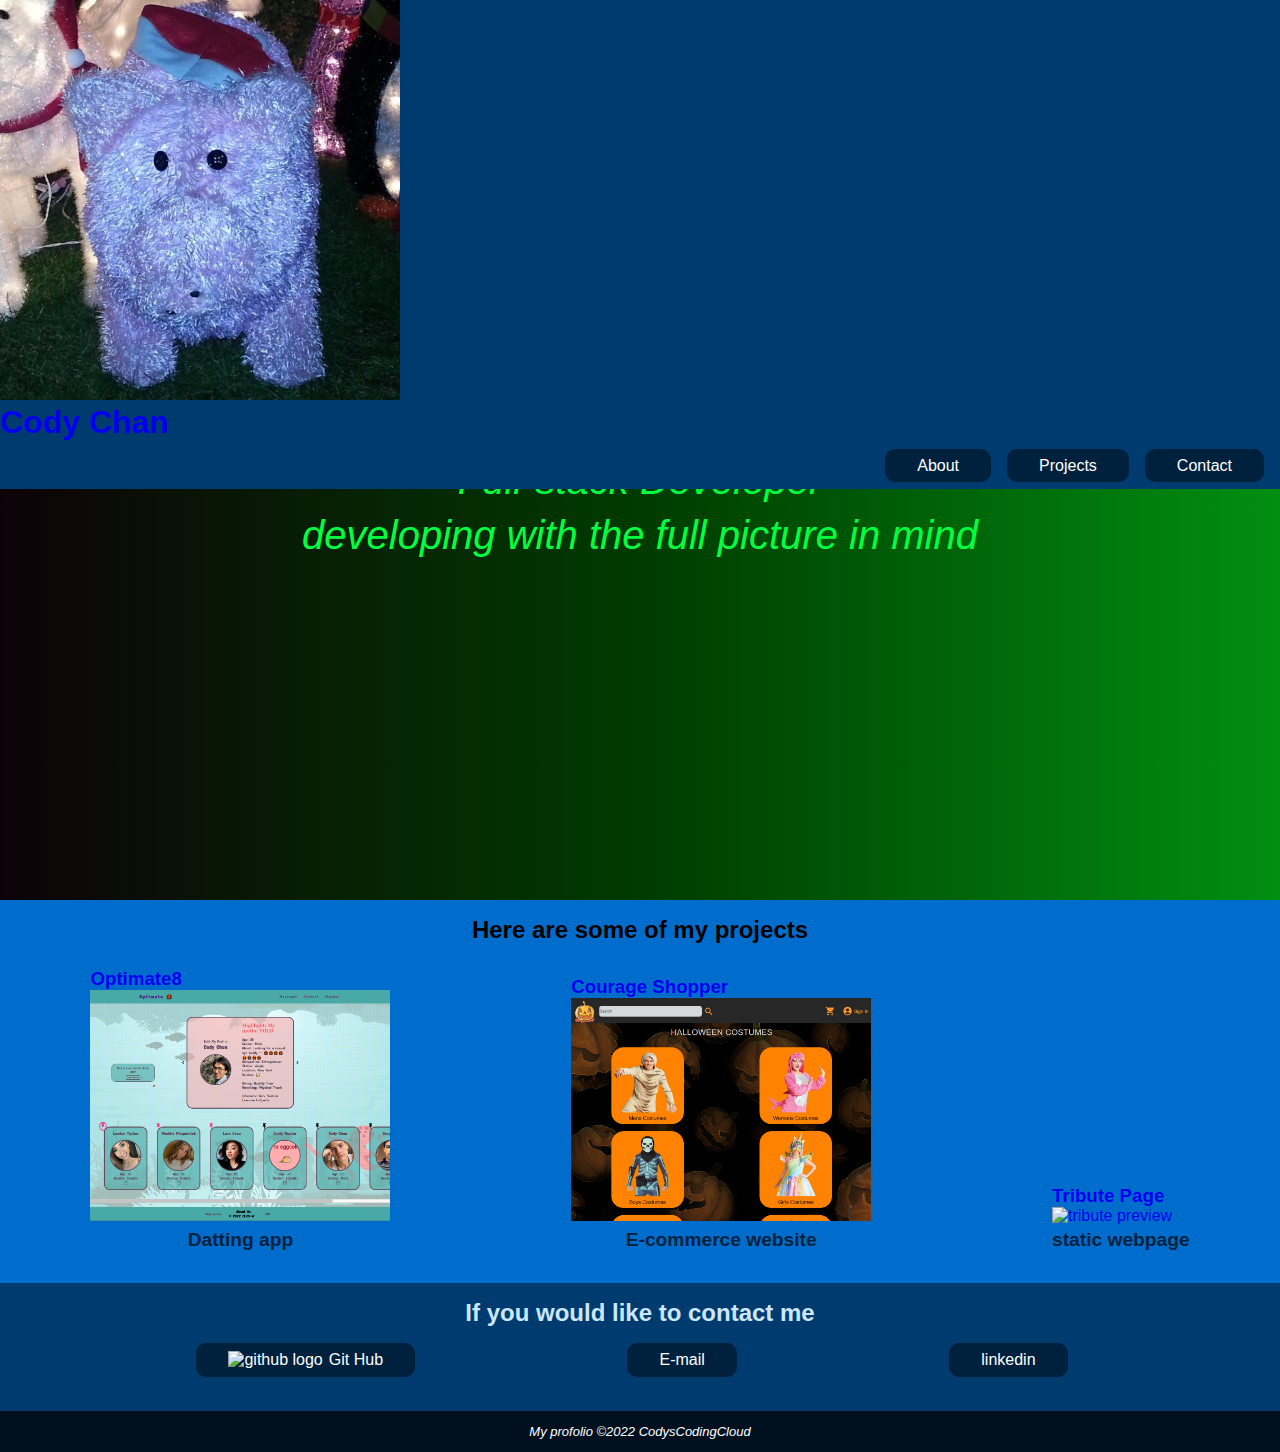
==== index.html @ 4907b0f0 "pages" ====
<!DOCTYPE html>
<html lang="en">
	<head>
		<meta charset="UTF-8" />
		<meta http-equiv="X-UA-Compatible" content="IE=edge" />
		<meta name="viewport" content="width=device-width, initial-scale=1.0" />
		<title>personal portfolio page</title>
		<link rel="stylesheet" type="text/css" href="css/style.css" />
		<meta kaywords="Cody Chan Portfolio" />
		<meta author="Cody Chan" />
	</head>
	<body>
		<header>
			<nav id="navbar">
				<div>
					<a id="logo" href="index.html">
						<img src="images/cloudy pig.png" alt="pig logo" />
						<h1>Cody Chan</h1></a
					>
				</div>
				<ul>
					<li><a href="index.html#welcome-section" class="button">About</a></li>
					<li><a href="index.html#projects" class="button">Projects</a></li>
					<li><a href="index.html#contact" class="button">Contact</a></li>
				</ul>
			</nav>
		</header>
		<main>
			<section id="welcome-section">
				<div>
					<h1>Cody Chan</h1>
					<p>
						<i><small>Full-stack Developer</small></i>
					</p>
					<p>
						<i><small>developing with the full picture in mind</small></i>
					</p>
				</div>
			</section>
			<section id="projects">
				<h2>Here are some of my projects</h2>
				<div id="project-tile">
					<a href="pages.html?project=2">
						<h3>Optimate8</h3>
						<figure>
							<img src="images/Optimate8.png" alt="optimate8 preview" />
							<figcaption>Datting app</figcaption>
						</figure></a
					>
				</div>
				<div id="project-tile">
					<a href="pages.html?project=1">
						<h3>Courage Shopper</h3>
						<figure>
							<img src="images/Courage_Shopoper.png" alt="optimate8 preview" />
							<figcaption>E-commerce website</figcaption>
						</figure></a
					>
				</div>
				<div id="project-tile">
					<a href="pages.html?project=0">
						<h3>Tribute Page</h3>
						<figure>
							<img src="images/tribute preview.png" alt="tribute preview" />
							<figcaption>static webpage</figcaption>
						</figure></a
					>
				</div>
			</section>
			<section id="contact">
				<h2>If you would like to contact me</h2>
				<div>
					<a
						href="https://github.com/adwingsx"
						class="button"
						target="_blank"
						rel="noopener"
					>
						<img
							src="images/GitHub-Mark-Light-32px.png"
							class="contact_logo"
							alt="github logo"
						/>
						Git Hub</a
					>
					<a
						href="mailto:codylchan+github@gmail.com"
						target="_blank"
						class="button"
						rel="noopener"
					>
						E-mail</a
					>
					<a
						href="https://www.linkedin.com/in/codylchan/"
						target="_blank"
						class="button"
						rel="noopener"
					>
						linkedin</a
					>
				</div>
			</section>
		</main>
		<footer>My profolio &copy;2022 CodysCodingCloud</footer>
	</body>
</html>
---- css/style.css ----
:root{
    --pblue:#003b6f;
    --lpblue:hsl(208, 100%, 40%);
    --dpblue:hsl(208, 100%, 12%)

}
*{
    padding:0;margin:0;font-family: 'Segoe UI', Tahoma, Geneva, Verdana, sans-serif;
    text-decoration: none;
}
#navbar{
    position:fixed;
    width:100%;
    top:0;
    background-color: var(--pblue);
}
#navbar ul{
    list-style:none;
    display:flex;
    justify-content: flex-end;
    height:3rem;
}
#navbar li{
    display:inline;
    margin-top:1rem;
}
.button{
    text-decoration: none;
    background-color: var(--dpblue);
    color:white;
    padding: .5rem 2em;
    margin-right:1rem;
    border-radius:10px;
}
.button:hover{
    background-color: var(--lpblue);
}
#welcome-section{
    background:linear-gradient(90deg, #0D0208, #003B00, #008F11);
    color: #00FF41;
    text-align: center;
    height:100vh;
    display:flex;
    align-items: center;
    justify-content: center;
    
}
#welcome-section div{
    font-size: 3rem;
    margin:auto;
}
#projects{
    background-color: var(--lpblue);
    display:flex;
    flex-wrap: wrap;
    justify-content: space-around;
    padding:1rem 0;
    align-items:flex-end
}
#projects h2{
    flex-basis: 100%;
    text-align: center;
    margin-bottom: 1em;
}
#project-tile{
    margin-bottom:1em;
}
#project-tile:hover{
    opacity:.8;
    transition: .5 ease;
    border:10px, solid hsl(208, 100%, 6%);

}
#project-tile img{
    width:300px;
    height:auto;
    margin-bottom:.2em;
}
#project-tile figcaption{
    text-align: center;
    color:var(--dpblue);
    font-weight: bold;
    font-size: larger;
}
#contact{
    background-color:var(--pblue);
    height:8rem;
}
#contact h2{
    padding: 1rem 0;
    text-align: center;
    color:hsl(208, 100%, 90%);
}
#contact div{
    display:flex;
    justify-content: space-evenly;

}
#contact .button{
    justify-self: center;
    align-self: center;
}
.contact_logo{
    height:1rem;
    padding-right:.1em;
}
footer{
    background-color: hsl(208, 100%, 6%);
    color:white;
    text-align: center;
    font-size: small;
    font-weight: lighter;
    padding:1em;
    font-style: italic;
}
@media(max-width:768px){
    
    #projects{
        flex-direction: column;
        justify-content:space-around;
        align-items:center;
    }
}
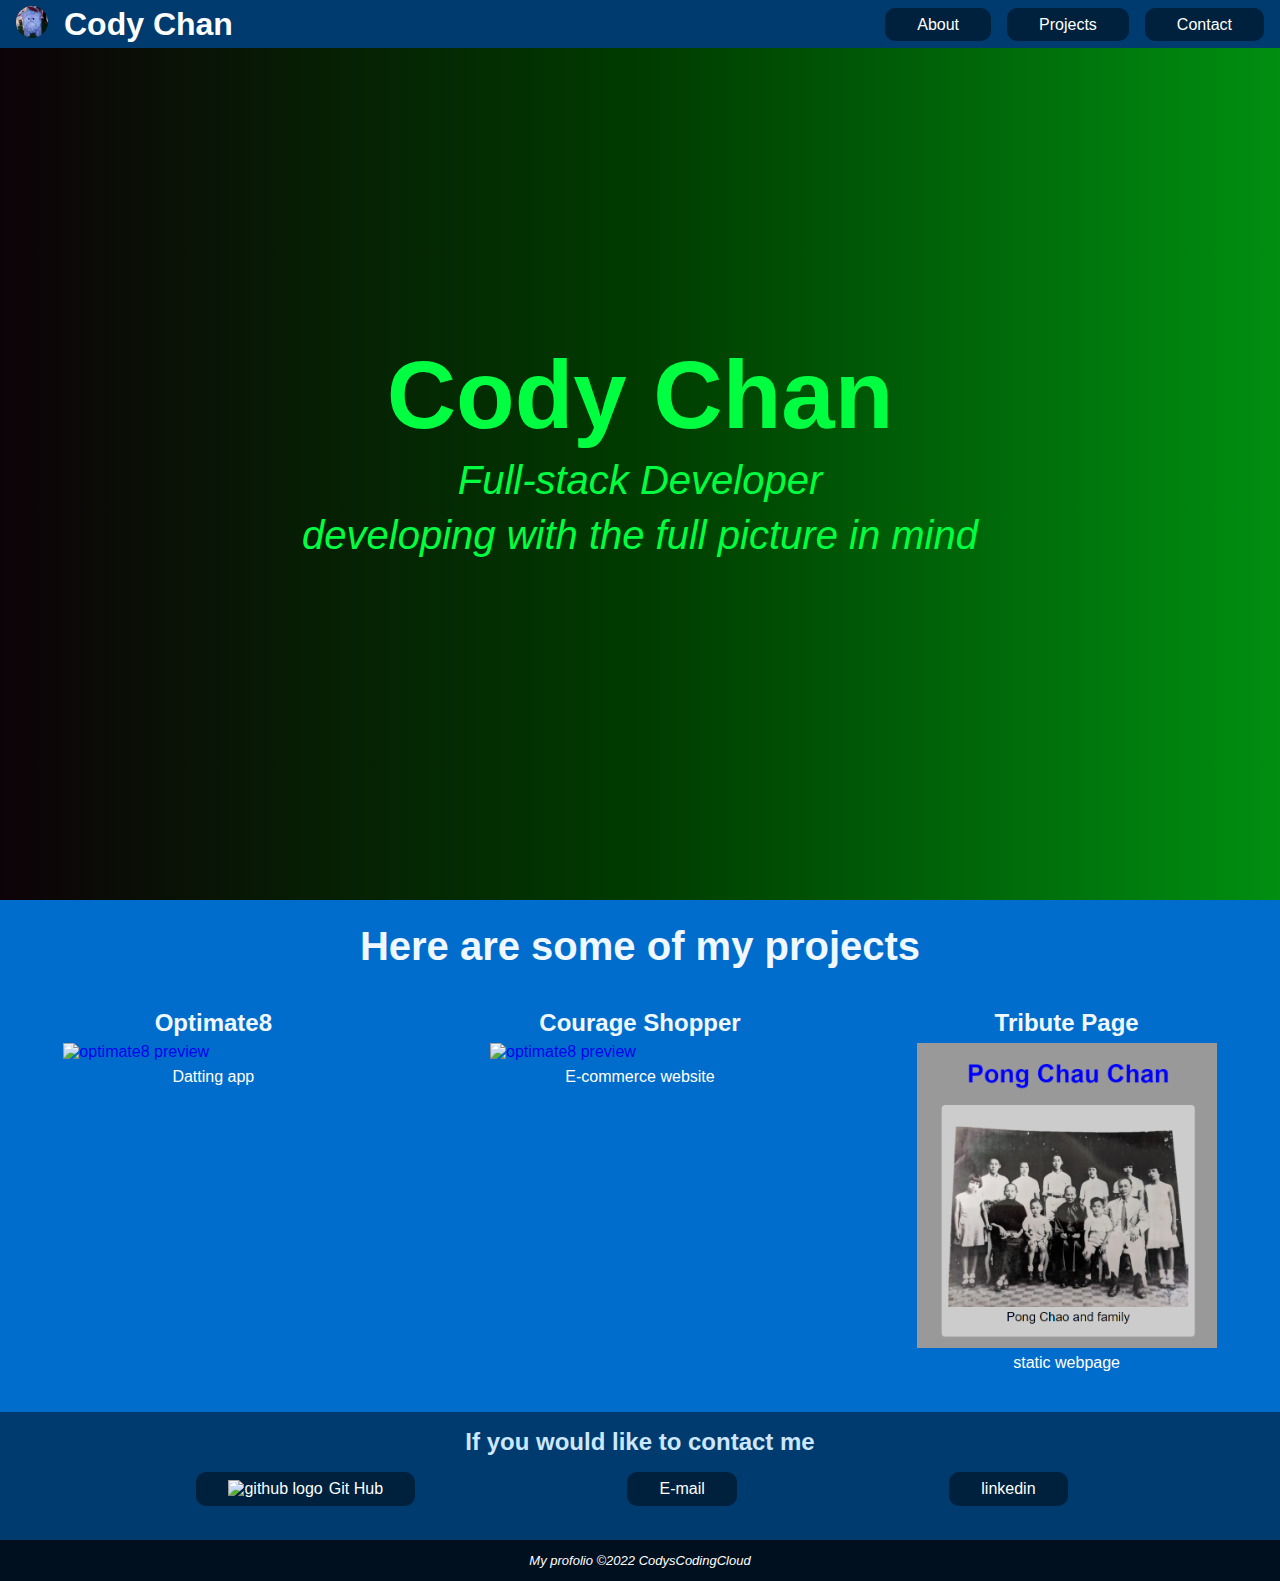
==== commit 2d2699e0: "changes fn" ====
--- a/index.html
+++ b/index.html
@@ -4,7 +4,8 @@
 		<meta charset="UTF-8" />
 		<meta http-equiv="X-UA-Compatible" content="IE=edge" />
 		<meta name="viewport" content="width=device-width, initial-scale=1.0" />
-		<title>personal portfolio page</title>
+		<title>Cody's Coding Cloud</title>
+		<link rel="icon" type="image/x-icon" href="images/favicon.ico" />
 		<link rel="stylesheet" type="text/css" href="css/style.css" />
 		<meta kaywords="Cody Chan Portfolio" />
 		<meta author="Cody Chan" />
@@ -19,7 +20,7 @@
 					>
 				</div>
 				<ul>
-					<li><a href="index.html#welcome-section" class="button">About</a></li>
+					<li><a href="about.html" class="button">About</a></li>
 					<li><a href="index.html#projects" class="button">Projects</a></li>
 					<li><a href="index.html#contact" class="button">Contact</a></li>
 				</ul>
@@ -43,7 +44,7 @@
 					<a href="pages.html?project=2">
 						<h3>Optimate8</h3>
 						<figure>
-							<img src="images/Optimate8.png" alt="optimate8 preview" />
+							<img src="images/optimate8.png" alt="optimate8 preview" />
 							<figcaption>Datting app</figcaption>
 						</figure></a
 					>
@@ -52,7 +53,7 @@
 					<a href="pages.html?project=1">
 						<h3>Courage Shopper</h3>
 						<figure>
-							<img src="images/Courage_Shopoper.png" alt="optimate8 preview" />
+							<img src="images/courage_shopoper.png" alt="optimate8 preview" />
 							<figcaption>E-commerce website</figcaption>
 						</figure></a
 					>
@@ -61,7 +62,7 @@
 					<a href="pages.html?project=0">
 						<h3>Tribute Page</h3>
 						<figure>
-							<img src="images/tribute preview.png" alt="tribute preview" />
+							<img src="images/tribute_preview.png" alt="tribute preview" />
 							<figcaption>static webpage</figcaption>
 						</figure></a
 					>
--- a/css/style.css
+++ b/css/style.css
@@ -1,123 +1,174 @@
-:root{
-    --pblue:#003b6f;
-    --lpblue:hsl(208, 100%, 40%);
-    --dpblue:hsl(208, 100%, 12%)
+:root {
+	--pblue: #003b6f;
+	--lpblue: hsl(208, 100%, 40%);
+	--dpblue: hsl(208, 100%, 12%);
+}
+html {
+	scroll-padding-top: 3rem;
+}
+* {
+	padding: 0;
+	margin: 0;
+	font-family: "Segoe UI", Tahoma, Geneva, Verdana, sans-serif;
+	text-decoration: none;
+}
+#navbar {
+	position: fixed;
+	width: 100%;
+	top: 0;
+	background-color: var(--pblue);
+	display: flex;
+	justify-content: space-between;
+	align-items: center;
+}
+#logo {
+	display: flex;
+	margin-left: 1em;
+}
+#logo img {
+	width: 2em;
+	height: 2em;
+	border-radius: 50%;
+}
+#logo h1 {
+	margin-left: 0.5em;
+	color: white;
+}
+#navbar ul {
+	list-style: none;
+	display: flex;
+	justify-content: flex-end;
+	height: 3rem;
+}
+#navbar li {
+	display: inline;
+	margin-top: 1rem;
+}
+.button {
+	text-decoration: none;
+	background-color: var(--dpblue);
+	color: white;
+	padding: 0.5rem 2em;
+	margin-right: 1rem;
+	border-radius: 10px;
+}
+.button:hover {
+	background-color: var(--lpblue);
+}
+#welcome-section {
+	background: linear-gradient(90deg, #0d0208, #003b00, #008f11);
+	color: #00ff41;
+	text-align: center;
+	height: 100vh;
+	display: flex;
+	align-items: center;
+	justify-content: center;
+}
+#welcome-section div {
+	font-size: 3rem;
+	margin: auto;
+}
 
+#projects {
+	background-color: var(--lpblue);
+	display: flex;
+	flex-wrap: wrap;
+	justify-content: space-around;
+	padding: 1.5rem 0;
+	align-items: flex-start;
 }
-*{
-    padding:0;margin:0;font-family: 'Segoe UI', Tahoma, Geneva, Verdana, sans-serif;
-    text-decoration: none;
+#projects h2 {
+	color: aliceblue;
+	font-size: 2.5rem;
+	flex-basis: 100%;
+	text-align: center;
+	margin-bottom: 1em;
 }
-#navbar{
-    position:fixed;
-    width:100%;
-    top:0;
-    background-color: var(--pblue);
+#project-tile {
+	margin-bottom: 1em;
+	width: 400px;
+	display: flex;
+	flex-direction: column;
+	align-items: center;
 }
-#navbar ul{
-    list-style:none;
-    display:flex;
-    justify-content: flex-end;
-    height:3rem;
+#project-tile:hover {
+	opacity: 0.8;
+	transition: 0.5 ease;
+	border: 10px, solid hsl(208, 100%, 6%);
 }
-#navbar li{
-    display:inline;
-    margin-top:1rem;
+#project-tile h3 {
+	text-align: center;
+	color: aliceblue;
+	font-size: 1.5rem;
 }
-.button{
-    text-decoration: none;
-    background-color: var(--dpblue);
-    color:white;
-    padding: .5rem 2em;
-    margin-right:1rem;
-    border-radius:10px;
+#project-tile:hover h3 {
+	color: rgb(156, 192, 192);
+	font-size: 2rem;
 }
-.button:hover{
-    background-color: var(--lpblue);
+
+#project-tile img {
+	display: block;
+	width: 300px;
+	height: auto;
+	margin: 0.4em auto;
 }
-#welcome-section{
-    background:linear-gradient(90deg, #0D0208, #003B00, #008F11);
-    color: #00FF41;
-    text-align: center;
-    height:100vh;
-    display:flex;
-    align-items: center;
-    justify-content: center;
-    
+#project-tile:hover img {
+	width: 350px;
+	height: auto;
 }
-#welcome-section div{
-    font-size: 3rem;
-    margin:auto;
+#project-tile figcaption {
+	text-align: center;
+	color: white;
+	font-size: 1rem;
 }
-#projects{
-    background-color: var(--lpblue);
-    display:flex;
-    flex-wrap: wrap;
-    justify-content: space-around;
-    padding:1rem 0;
-    align-items:flex-end
+#project-tile:hover figcaption {
+	color: rgb(156, 192, 192);
+	font-size: 1.5rem;
 }
-#projects h2{
-    flex-basis: 100%;
-    text-align: center;
-    margin-bottom: 1em;
+#contact {
+	background-color: var(--pblue);
+	height: 8rem;
 }
-#project-tile{
-    margin-bottom:1em;
+#contact h2 {
+	padding: 1rem 0;
+	text-align: center;
+	color: hsl(208, 100%, 90%);
 }
-#project-tile:hover{
-    opacity:.8;
-    transition: .5 ease;
-    border:10px, solid hsl(208, 100%, 6%);
-
+#contact div {
+	display: flex;
+	justify-content: space-evenly;
 }
-#project-tile img{
-    width:300px;
-    height:auto;
-    margin-bottom:.2em;
+#contact .button {
+	justify-self: center;
+	align-self: center;
 }
-#project-tile figcaption{
-    text-align: center;
-    color:var(--dpblue);
-    font-weight: bold;
-    font-size: larger;
+.contact_logo {
+	height: 1rem;
+	padding-right: 0.1em;
 }
-#contact{
-    background-color:var(--pblue);
-    height:8rem;
+footer {
+	background-color: hsl(208, 100%, 6%);
+	color: white;
+	text-align: center;
+	font-size: small;
+	font-weight: lighter;
+	padding: 1em;
+	font-style: italic;
 }
-#contact h2{
-    padding: 1rem 0;
-    text-align: center;
-    color:hsl(208, 100%, 90%);
+@media (max-width: 768px) {
+	#projects {
+		flex-direction: column;
+		justify-content: space-around;
+		align-items: center;
+	}
+	#project-tile img {
+		display: block;
+		width: 80vw;
+		height: auto;
+		margin: 0.4em auto;
+	}
+	#project-tile:hover img {
+		width: 90vw;
+		height: auto;
+	}
 }
-#contact div{
-    display:flex;
-    justify-content: space-evenly;
-
-}
-#contact .button{
-    justify-self: center;
-    align-self: center;
-}
-.contact_logo{
-    height:1rem;
-    padding-right:.1em;
-}
-footer{
-    background-color: hsl(208, 100%, 6%);
-    color:white;
-    text-align: center;
-    font-size: small;
-    font-weight: lighter;
-    padding:1em;
-    font-style: italic;
-}
-@media(max-width:768px){
-    
-    #projects{
-        flex-direction: column;
-        justify-content:space-around;
-        align-items:center;
-    }
-}
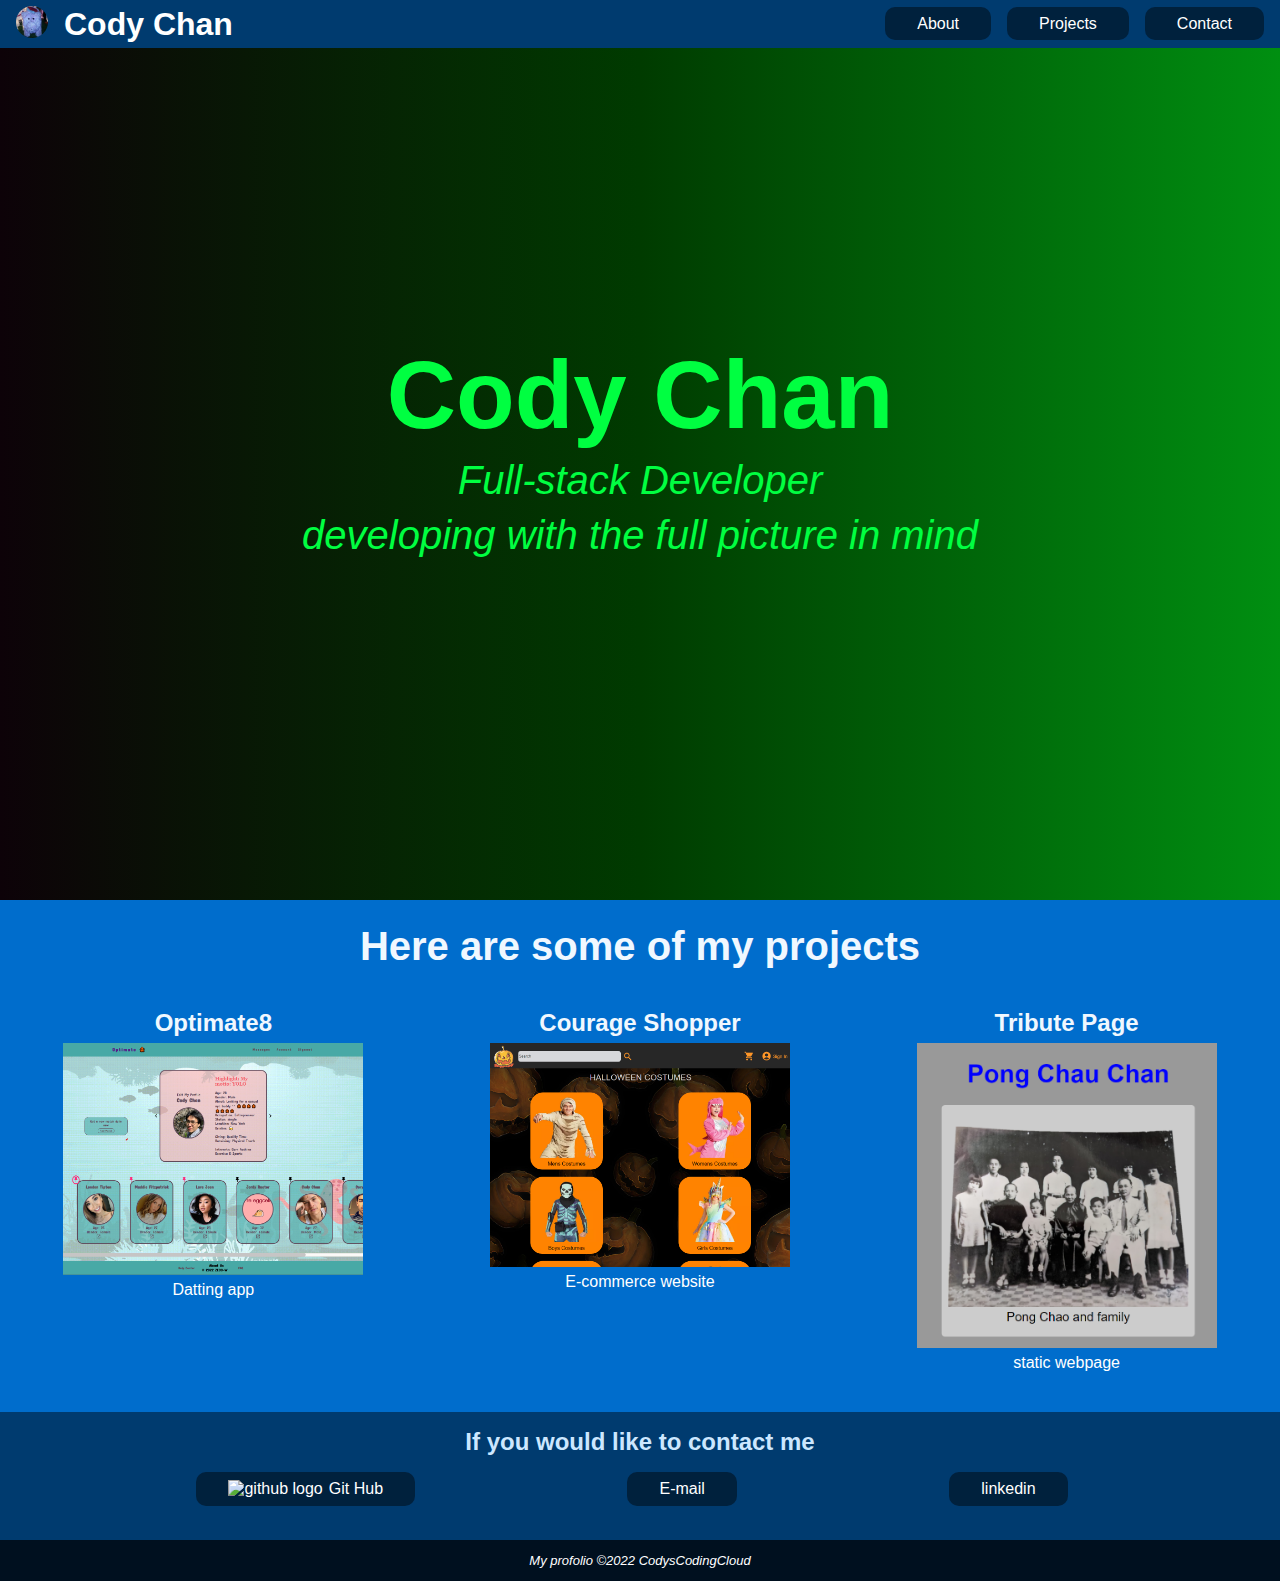
==== commit d02b6ab4: "images fix" ====
--- a/index.html
+++ b/index.html
@@ -19,11 +19,11 @@
 						<h1>Cody Chan</h1></a
 					>
 				</div>
-				<ul>
-					<li><a href="about.html" class="button">About</a></li>
-					<li><a href="index.html#projects" class="button">Projects</a></li>
-					<li><a href="index.html#contact" class="button">Contact</a></li>
-				</ul>
+				<div class="nav_buttons">
+					<div><a href="about.html" class="button">About</a></div>
+					<div><a href="index.html#projects" class="button">Projects</a></div>
+					<div><a href="index.html#contact" class="button">Contact</a></div>
+				</div>
 			</nav>
 		</header>
 		<main>
@@ -72,7 +72,7 @@
 				<h2>If you would like to contact me</h2>
 				<div>
 					<a
-						href="https://github.com/adwingsx"
+						href="https://github.com/CodysCodingCloud"
 						class="button"
 						target="_blank"
 						rel="noopener"
--- a/css/style.css
+++ b/css/style.css
@@ -34,15 +34,13 @@
 	margin-left: 0.5em;
 	color: white;
 }
-#navbar ul {
-	list-style: none;
+.nav_buttons {
 	display: flex;
+	flex-wrap: nowrap;
+	flex-direction: row;
 	justify-content: flex-end;
 	height: 3rem;
-}
-#navbar li {
-	display: inline;
-	margin-top: 1rem;
+	align-items: center;
 }
 .button {
 	text-decoration: none;
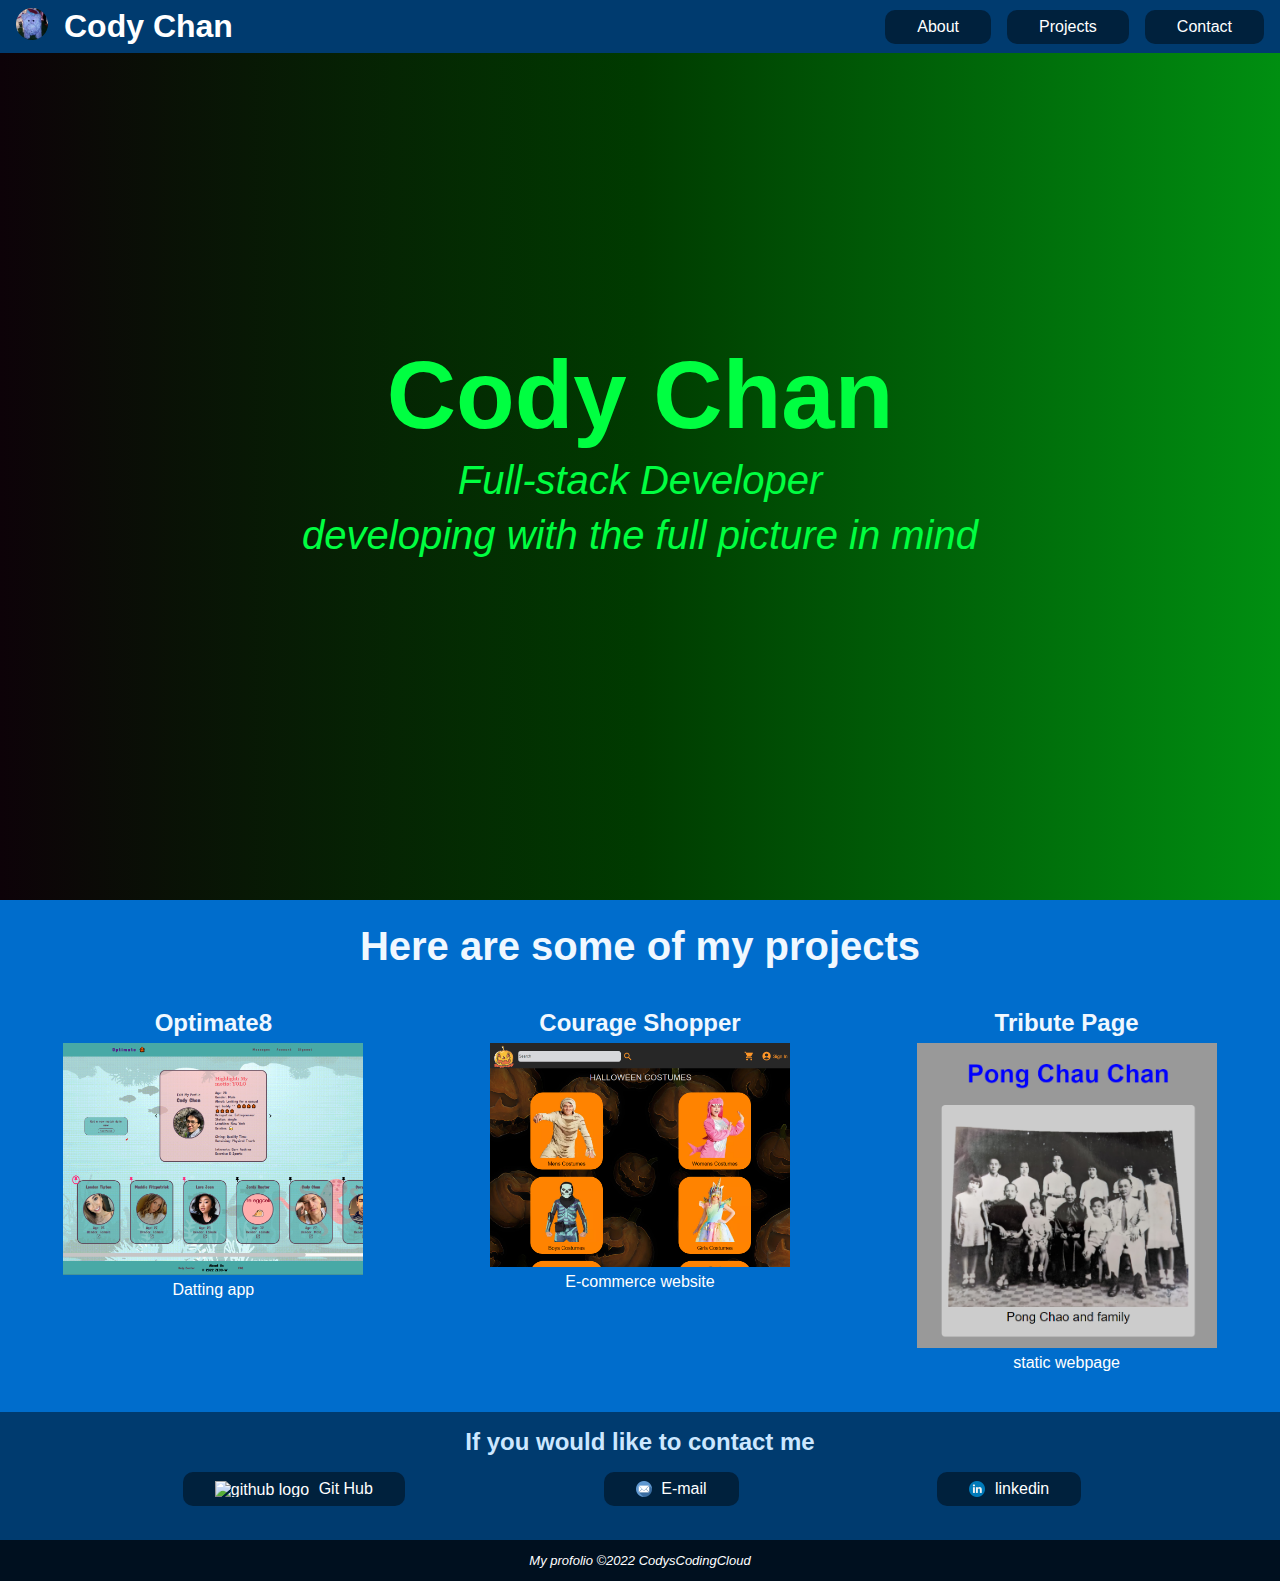
==== commit 696a37fc: "working menu bar" ====
--- a/index.html
+++ b/index.html
@@ -19,10 +19,14 @@
 						<h1>Cody Chan</h1></a
 					>
 				</div>
+				<input id="menu-toggle" type="checkbox" name="menu-toggle" />
+				<label class="menu-button-container" for="menu-toggle">
+					<div class="menu-button"></div>
+				</label>
 				<div class="nav_buttons">
-					<div><a href="about.html" class="button">About</a></div>
-					<div><a href="index.html#projects" class="button">Projects</a></div>
-					<div><a href="index.html#contact" class="button">Contact</a></div>
+					<div class="button"><a href="about.html">About</a></div>
+					<div class="button"><a href="index.html#projects">Projects</a></div>
+					<div class="button"><a href="index.html#contact">Contact</a></div>
 				</div>
 			</nav>
 		</header>
@@ -82,7 +86,7 @@
 							class="contact_logo"
 							alt="github logo"
 						/>
-						Git Hub</a
+						<p>Git Hub</p></a
 					>
 					<a
 						href="mailto:codylchan+github@gmail.com"
@@ -90,7 +94,12 @@
 						class="button"
 						rel="noopener"
 					>
-						E-mail</a
+						<img
+							src="images/email.png"
+							class="contact_logo"
+							alt="github logo"
+						/>
+						<p>E-mail</p></a
 					>
 					<a
 						href="https://www.linkedin.com/in/codylchan/"
@@ -98,7 +107,12 @@
 						class="button"
 						rel="noopener"
 					>
-						linkedin</a
+						<img
+							src="images/linkedinicon.png"
+							class="contact_logo"
+							alt="github logo"
+						/>
+						<p>linkedin</p></a
 					>
 				</div>
 			</section>
--- a/css/style.css
+++ b/css/style.css
@@ -24,6 +24,7 @@
 #logo {
 	display: flex;
 	margin-left: 1em;
+	padding: 0.5em 0;
 }
 #logo img {
 	width: 2em;
@@ -42,6 +43,9 @@
 	height: 3rem;
 	align-items: center;
 }
+.nav_buttons div {
+	overflow: hidden;
+}
 .button {
 	text-decoration: none;
 	background-color: var(--dpblue);
@@ -49,6 +53,9 @@
 	padding: 0.5rem 2em;
 	margin-right: 1rem;
 	border-radius: 10px;
+}
+.nav_buttons a {
+	color: white;
 }
 .button:hover {
 	background-color: var(--lpblue);
@@ -136,6 +143,13 @@
 	display: flex;
 	justify-content: space-evenly;
 }
+#contact div a {
+	display: flex;
+	flex-direction: row;
+	justify-content: center;
+	align-items: center;
+	gap: 0.5em;
+}
 #contact .button {
 	justify-self: center;
 	align-self: center;
@@ -153,7 +167,58 @@
 	padding: 1em;
 	font-style: italic;
 }
-@media (max-width: 768px) {
+
+.menu-button-container {
+	display: none;
+	height: 100%;
+	width: 30px;
+	cursor: pointer;
+	flex-direction: column;
+	justify-content: center;
+	align-items: center;
+}
+
+#menu-toggle {
+	display: none;
+}
+
+.menu-button,
+.menu-button::before,
+.menu-button::after {
+	display: block;
+	background-color: #fff;
+	position: absolute;
+	height: 4px;
+	width: 30px;
+	transition: transform 400ms cubic-bezier(0.23, 1, 0.32, 1);
+	border-radius: 0.125rem;
+	margin-right: 2em;
+}
+
+.menu-button::before {
+	content: "";
+	margin-top: -0.5rem;
+}
+
+.menu-button::after {
+	content: "";
+	margin-top: 0.5rem;
+}
+
+#menu-toggle:checked + .menu-button-container .menu-button::before {
+	margin-top: 0px;
+	transform: rotate(45deg);
+}
+
+#menu-toggle:checked + .menu-button-container .menu-button {
+	background: rgba(255, 255, 255, 0);
+}
+
+#menu-toggle:checked + .menu-button-container .menu-button::after {
+	margin-top: 0px;
+	transform: rotate(-45deg);
+}
+@media (max-width: 650px) {
 	#projects {
 		flex-direction: column;
 		justify-content: space-around;
@@ -169,4 +234,71 @@
 		width: 90vw;
 		height: auto;
 	}
-}
+
+	.menu-button-container {
+		display: flex;
+	}
+	.nav_buttons {
+		position: absolute;
+		top: 0;
+		margin-top: 3rem;
+		left: 0;
+		flex-direction: column;
+		height: auto;
+		width: 100%;
+		justify-content: center;
+		align-items: center;
+	}
+	#menu-toggle ~ .nav_buttons div {
+		height: 0;
+		margin: 0;
+		padding: 0;
+		border: 0;
+		transition: height 400ms cubic-bezier(0.23, 1, 0.32, 1);
+	}
+	#menu-toggle:checked ~ .nav_buttons div {
+		border: 1px solid #333;
+		height: 2.5rem;
+		transition: height 400ms cubic-bezier(0.23, 1, 0.32, 1);
+	}
+	.nav_buttons > div {
+		display: flex;
+		justify-content: center;
+		align-items: center;
+		border-radius: 0;
+		width: 100%;
+	}
+	.nav_buttons a {
+		width: 100%;
+		text-align: center;
+	}
+	.nav_buttons > div:not(:last-child) {
+		border-bottom: 1px solid #444;
+	}
+}
+@media (max-width: 500px) {
+	#project-tile {
+		width: 100%;
+	}
+	#contact {
+		display: flex;
+		flex-direction: column;
+		height: auto;
+	}
+
+	#contact > div {
+		flex-direction: column;
+		justify-content: center;
+		align-items: center;
+	}
+	#contact div a {
+		width: 80%;
+		margin: auto;
+		margin-bottom: 0.5em;
+		text-align: center;
+	}
+	#contact .button {
+		padding-left: 0;
+		padding-right: 0;
+	}
+}
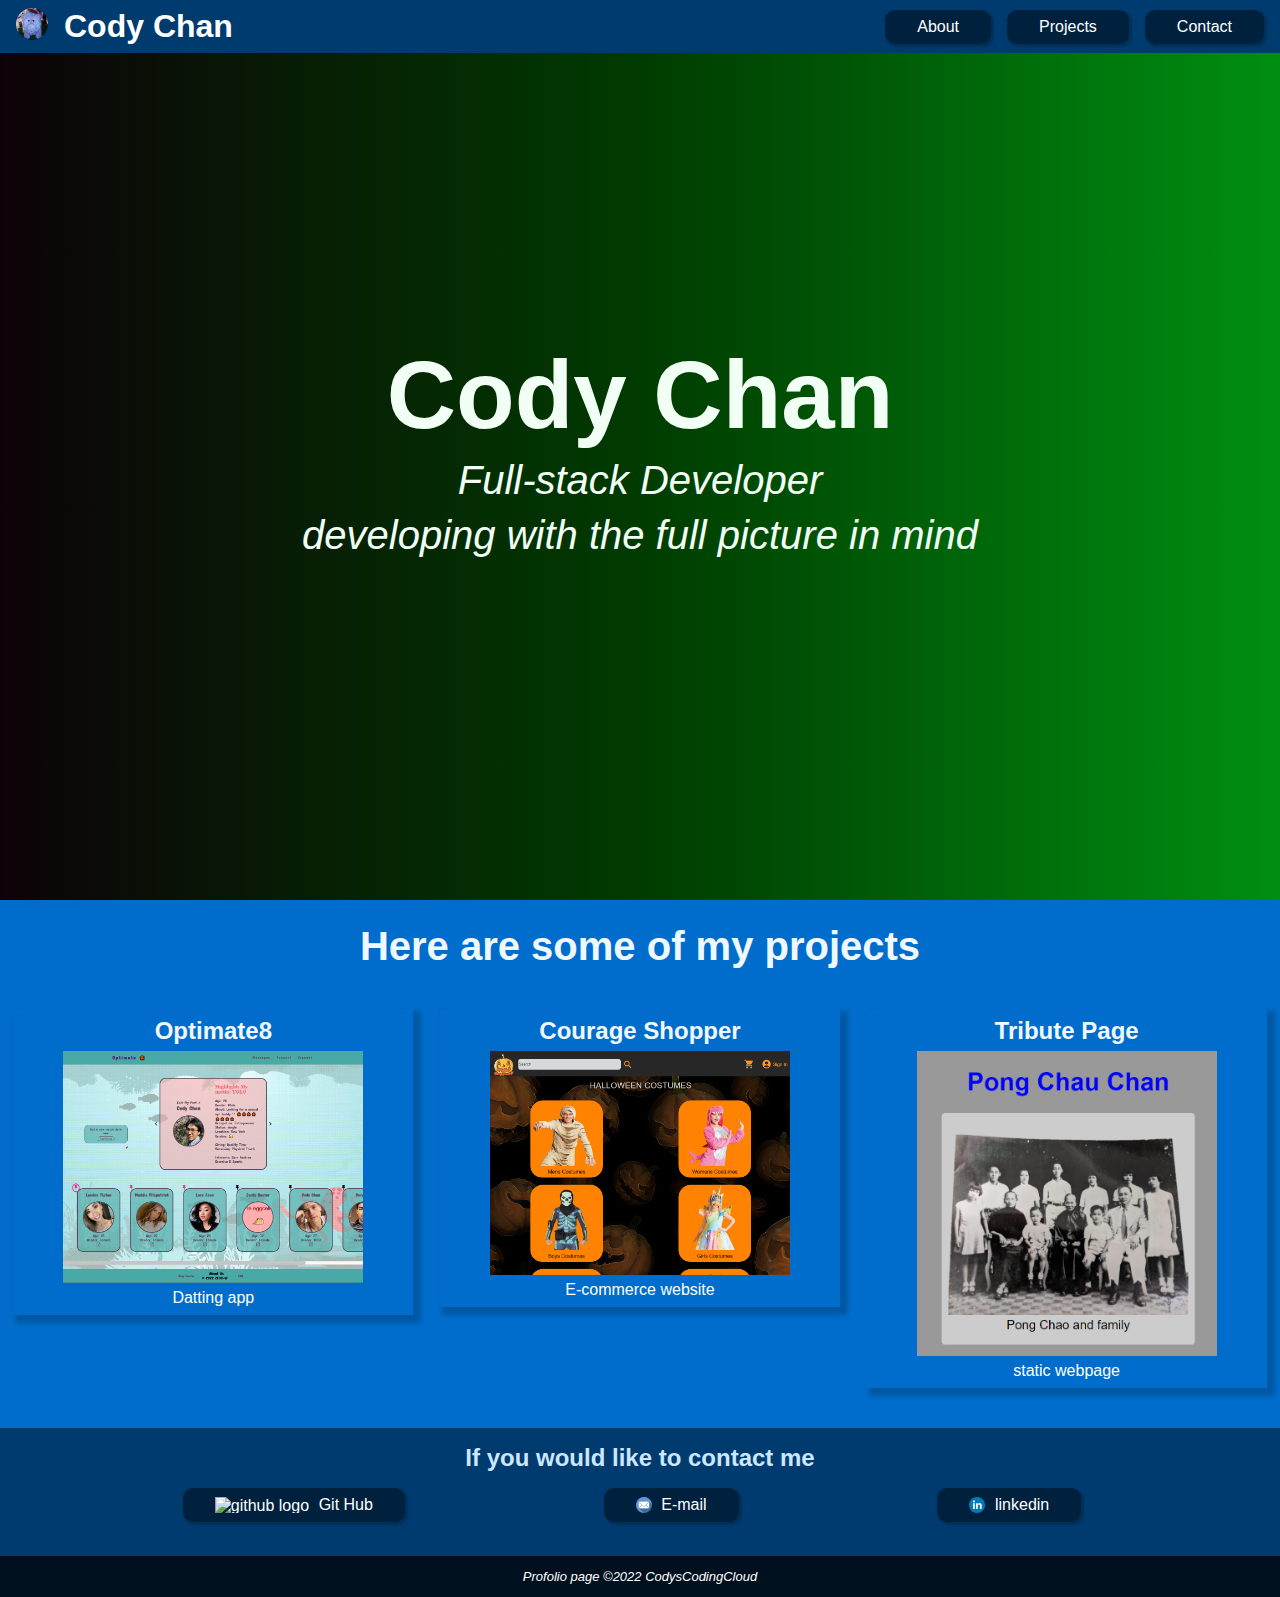
==== commit edf1c495: "color welcome" ====
--- a/index.html
+++ b/index.html
@@ -117,6 +117,6 @@
 				</div>
 			</section>
 		</main>
-		<footer>My profolio &copy;2022 CodysCodingCloud</footer>
+		<footer>Profolio page &copy;2022 CodysCodingCloud</footer>
 	</body>
 </html>
--- a/css/style.css
+++ b/css/style.css
@@ -53,6 +53,7 @@
 	padding: 0.5rem 2em;
 	margin-right: 1rem;
 	border-radius: 10px;
+	box-shadow: 2px 2px 2px 1px rgba(0, 0, 0, 0.2);
 }
 .nav_buttons a {
 	color: white;
@@ -62,13 +63,15 @@
 }
 #welcome-section {
 	background: linear-gradient(90deg, #0d0208, #003b00, #008f11);
-	color: #00ff41;
+	color: #f1fff4;
 	text-align: center;
 	height: 100vh;
 	display: flex;
 	align-items: center;
 	justify-content: center;
-}
+	/* text-shadow: 2px 2px 2px rgb(13, 2, 8, 0.5); */
+}
+
 #welcome-section div {
 	font-size: 3rem;
 	margin: auto;
@@ -95,6 +98,8 @@
 	display: flex;
 	flex-direction: column;
 	align-items: center;
+	padding: 0.5em 0;
+	box-shadow: 5px 5px 5px 3px rgba(0, 0, 0, 0.2);
 }
 #project-tile:hover {
 	opacity: 0.8;
@@ -226,12 +231,12 @@
 	}
 	#project-tile img {
 		display: block;
-		width: 80vw;
+		width: 80%;
 		height: auto;
 		margin: 0.4em auto;
 	}
 	#project-tile:hover img {
-		width: 90vw;
+		width: 90%;
 		height: auto;
 	}
 
@@ -278,7 +283,7 @@
 }
 @media (max-width: 500px) {
 	#project-tile {
-		width: 100%;
+		width: 95%;
 	}
 	#contact {
 		display: flex;
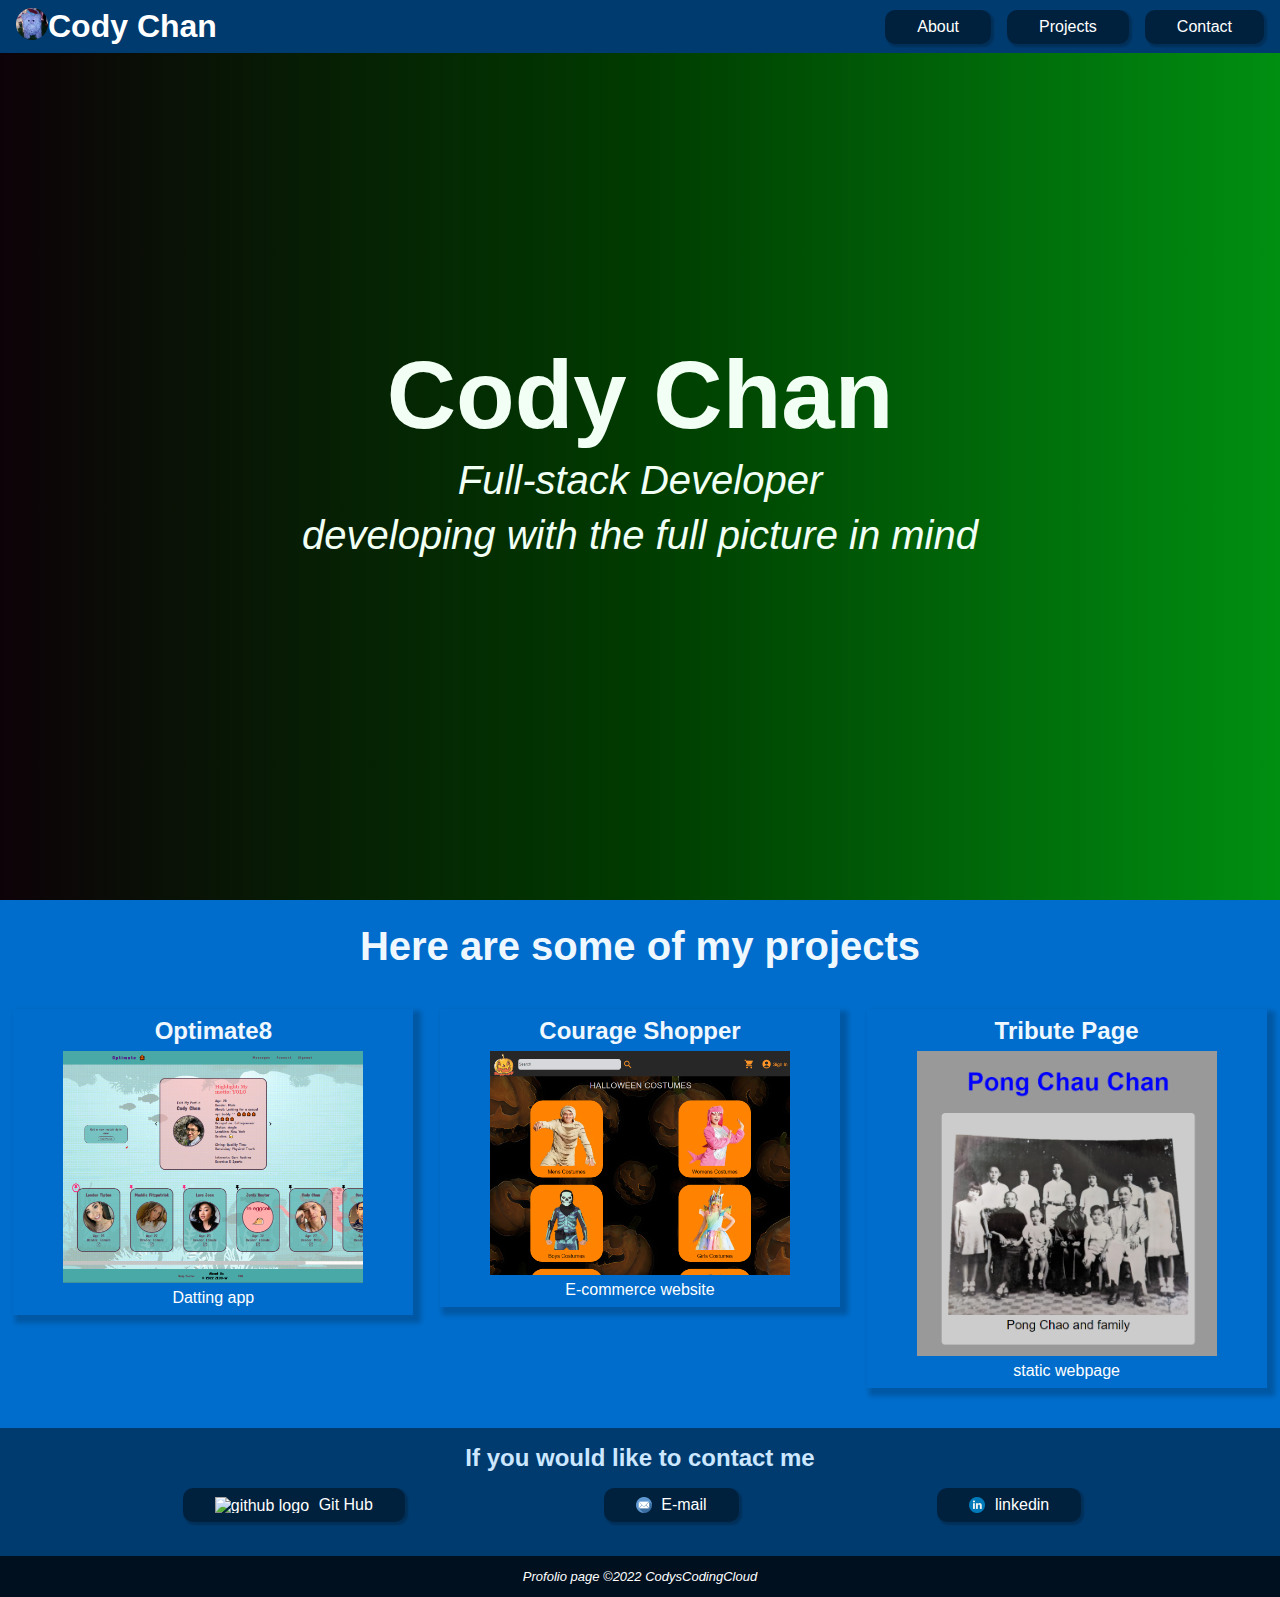
==== commit 391d732a: "burger closing" ====
--- a/index.html
+++ b/index.html
@@ -118,5 +118,20 @@
 			</section>
 		</main>
 		<footer>Profolio page &copy;2022 CodysCodingCloud</footer>
+		<script>
+			window.addEventListener("click", (e) => {
+				let pie = document.getElementById("menu-toggle");
+				if (
+					e.target.className === "menu-button" ||
+					e.target.id === "menu-toggle"
+				) {
+					e.preventDefault();
+					pie.checked = !pie.checked;
+				}
+				if (e.target.className !== "menu-button") {
+					pie.checked = false;
+				}
+			});
+		</script>
 	</body>
 </html>
--- a/css/style.css
+++ b/css/style.css
@@ -14,6 +14,8 @@
 }
 #navbar {
 	position: fixed;
+	/* box-sizing: border-box;
+	padding: 0 1em; */
 	width: 100%;
 	top: 0;
 	background-color: var(--pblue);
@@ -32,7 +34,6 @@
 	border-radius: 50%;
 }
 #logo h1 {
-	margin-left: 0.5em;
 	color: white;
 }
 .nav_buttons {
